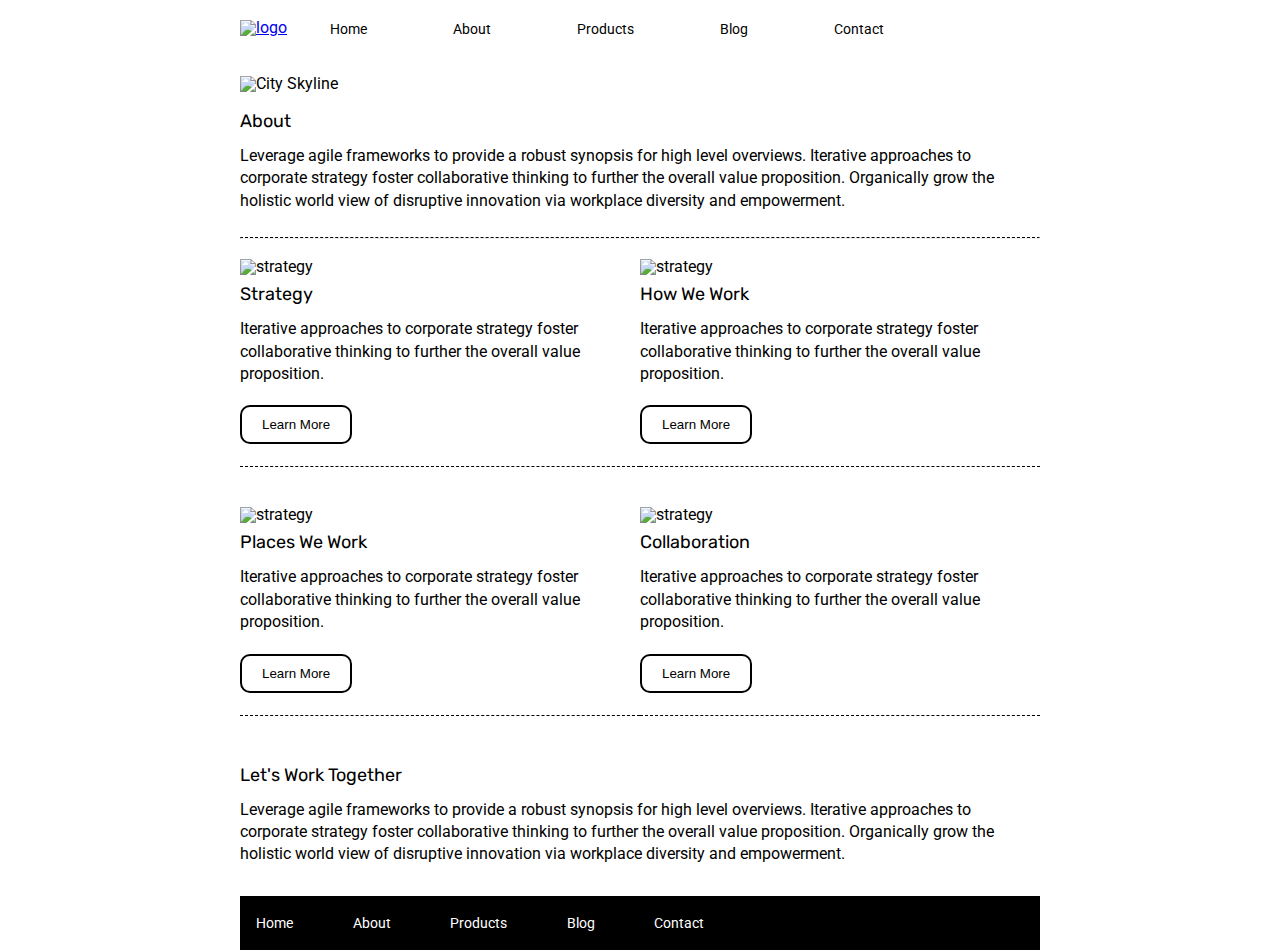
==== about.html @ 82e74df7 "update HTML and CSS for about page, completed" ====
<!doctype html>

<html lang="en">
<head>
  <meta charset="utf-8">

  <title>Sprint Challenge - About</title>

  <link href="https://fonts.googleapis.com/css?family=Roboto|Rubik" rel="stylesheet">
  <link rel="stylesheet" href="css/index.css">

</head>

<body>
    <div class="container about-page">

        <header>
            <div class="top">
                <div>
                    <a href="./index.html">
                        <img src="./img/lambda-black.png" alt="logo" id="#logo">
                    </a>
                </div>
                
                <div class="nav">
                    <nav>
                        <a href="./index.html">Home</a>
                        <a href="./about.html">About</a>
                        <a href="#">Products</a>
                        <a href="#">Blog</a>
                        <a href="#">Contact</a>
                    </nav>
                </div>
            </div>
            <img src="./img/jumbo-about.png" alt="City Skyline" />
        </header>
     
        <section>
          <h1>
            About
          </h1>
          <p>
            Leverage agile frameworks to provide a robust synopsis for high level overviews. Iterative approaches to corporate strategy foster collaborative thinking to further the overall value proposition. Organically grow the holistic world view of disruptive innovation via workplace diversity and empowerment.
          </p>
        </section>

        <hr>
        
        <section class="about-topics">
          <div>
            <img src="img/about-plan.png" alt="strategy">
            
            <h3>
              Strategy
            </h3>
            <p>
              Iterative approaches to corporate strategy foster collaborative thinking to further the overall value proposition.
            </p>
            <button>
              Learn More
            </button>
          </div>

          <div>
            <img src="img/about-working.png" alt="strategy">
            
            <h3>
              How We Work
            </h3>
            <p>
              Iterative approaches to corporate strategy foster collaborative thinking to further the overall value proposition.
            </p>
            
            <button>
              Learn More
            </button>
          </div>

          <div>
              <img src="img/about-office.png" alt="strategy">

              <h3>
                Places We Work
              </h3>
              <p>
                  Iterative approaches to corporate strategy foster collaborative thinking to further the overall value proposition.
              </p>

              <button>
                Learn More
              </button>
          </div>

          <div>
            <img src="img/about-meeting.png" alt="strategy">
            
            <h3>
              Collaboration
            </h3>
            <p>
                Iterative approaches to corporate strategy foster collaborative thinking to further the overall value proposition.
            </p>
            <button>
              Learn More
            </button>
          </div>
        </section>

        <section class="ending-note">
          <h3>
            Let's Work Together
          </h3>
          <p>
            Leverage agile frameworks to provide a robust synopsis for high level overviews. Iterative approaches to corporate strategy foster collaborative thinking to further the overall value proposition. Organically grow the holistic world view of disruptive innovation via workplace diversity and empowerment.
          </p>
        </section>

        
      <footer>
        <nav>
          <a href="index.html">Home</a>
          <a href="#">About</a>
          <a href="#">Products</a>
          <a href="#">Blog</a>
          <a href="#">Contact</a>
        </nav>
      </footer>
    </div><!-- container -->        
</body>
</html>
---- css/index.css ----
/* http://meyerweb.com/eric/tools/css/reset/ 
   v2.0 | 20110126
   License: none (public domain)
*/

html, body, div, span, applet, object, iframe,
h1, h2, h3, h4, h5, h6, p, blockquote, pre,
a, abbr, acronym, address, big, cite, code,
del, dfn, em, img, ins, kbd, q, s, samp,
small, strike, strong, sub, sup, tt, var,
b, u, i, center,
dl, dt, dd, ol, ul, li,
fieldset, form, label, legend,
table, caption, tbody, tfoot, thead, tr, th, td,
article, aside, canvas, details, embed, 
figure, figcaption, footer, header, hgroup, 
menu, nav, output, ruby, section, summary,
time, mark, audio, video {
	margin: 0;
	padding: 0;
	border: 0;
	font-size: 100%;
	font: inherit;
	vertical-align: baseline;
}
/* HTML5 display-role reset for older browsers */
article, aside, details, figcaption, figure, 
footer, header, hgroup, menu, nav, section {
	display: block;
}
body {
	line-height: 1;
}
ol, ul {
	list-style: none;
}
blockquote, q {
	quotes: none;
}
blockquote:before, blockquote:after,
q:before, q:after {
	content: '';
	content: none;
}
table {
	border-collapse: collapse;
	border-spacing: 0;
}

* {
    box-sizing: border-box;
}

html, body {
    height: 100%;
    font-family: 'Roboto', sans-serif;
}

h1, h2, h3, h4, h5 {
    font-size: 18px;
    margin-bottom: 15px;
    font-family: 'Rubik', sans-serif;
}

p {
    line-height: 1.4;
}

.container {
    width: 800px;
    margin: 0 auto;
}

.top-content {
    display: flex;
    flex-wrap: wrap;
    justify-content: space-evenly;
    margin-bottom: 20px;
    border-bottom: 1px dashed black;
}

.top-content .text-container {
    width: 48%;
    padding: 0 1%;
    padding-bottom: 20px;  
}

.middle-content {
    margin-bottom: 20px;
    border-bottom: 1px dashed black;
}

.middle-content h2 {
    padding: 0 2%;
    margin-bottom: 0;
}

.middle-content .boxes {
    display: flex;
    flex-wrap: wrap;
    justify-content: space-evenly;
}

.middle-content .boxes .box {
    width: 12.5%;
    height: 100px;
    background: black;
    margin: 20px 2.5%;
    color: white;
    display: flex;
    align-items: center;
    justify-content: center;
}

.bottom-content {
    display: flex;
    margin: 0 2% 20px;
    justify-content: space-around;
}

.bottom-content .text-container {
    padding-right: 4%;
}

.bottom-content .text-container:last-child {
    padding-right: 0;
}

footer {
    width: 100%;
    background: black;
}

footer nav {
    width: 60%;
    display: flex;
    justify-content: space-between;
    align-items: center;
    padding: 20px 2%;
    font-size: 14px;
}

footer nav a {
    color: white;
    text-decoration: none;
}

/*----------------------------------
SH Code starts here!
-----------------------------------*/

a:hover {
    text-decoration: underline;
    cursor: pointer;
}

hr {
    border-top: 1px dashed #000;
    margin: 25px 0 0;
}

button:hover {
    cursor: pointer;
}

header {
    margin: 20px 0;
}

header div.top {
    margin-bottom: 40px;
}

.top {
    display: flex;
    width: 100%;
    flex-flow: row nowrap;
}

header div img#logo {
    width: 20%;
}

header .nav {
    width: 80%;
}

header nav {
    width: 100%;
    height: 100%;
    display: flex;
    flex-flow: row nowrap;
    justify-content: space-around;
    align-items: flex-end;
}

header nav a {
    color: #000;
    text-decoration: none;
    font-size: 14px;
}

header img {
    display: block; 
    width: 100%;
}

.middle-content .boxes .box1 {
    background:teal;
}
.middle-content .boxes .box2 {
    background: gold;
}
.middle-content .boxes .box3 {
    background: cadetblue;
}
.middle-content .boxes .box4 {
    background: coral;
}
.middle-content .boxes .box5 {
    background: crimson;
}
.middle-content .boxes .box6 {
    background: forestgreen;
}
.middle-content .boxes .box7 {
    background: darkorchid;
}
.middle-content .boxes .box8 {
    background: hotpink;
}
.middle-content .boxes .box9 {
    background: indigo;
}
.middle-content .boxes .box10 {
    background: dodgerblue;
}

/*------------------------------
About page specific CSS 
----------------------------*/

.about-topics {
    display: flex;
    flex-flow: row wrap;
    justify-content: space-between;
}
.about-topics div {
    width: 50%;
    padding-bottom: 15px;
    border-bottom: 1px dashed #000;
    margin: 20px 0;
}

.about-topics div img {
    margin-bottom: 10px;
}

.about-topics div h3 {
    display: block;
    margin-bottom: 15px;
}

.about-topics div p {
    display: block;
    margin-bottom: 20px;
}

.about-topics div button {
    display: block;
    padding: 10px 20px;
    border: 2px solid #000;
    border-radius: 10px;
    background: #fff;
    margin-bottom: 7px;
}




.ending-note {
    margin: 30px 0;
}
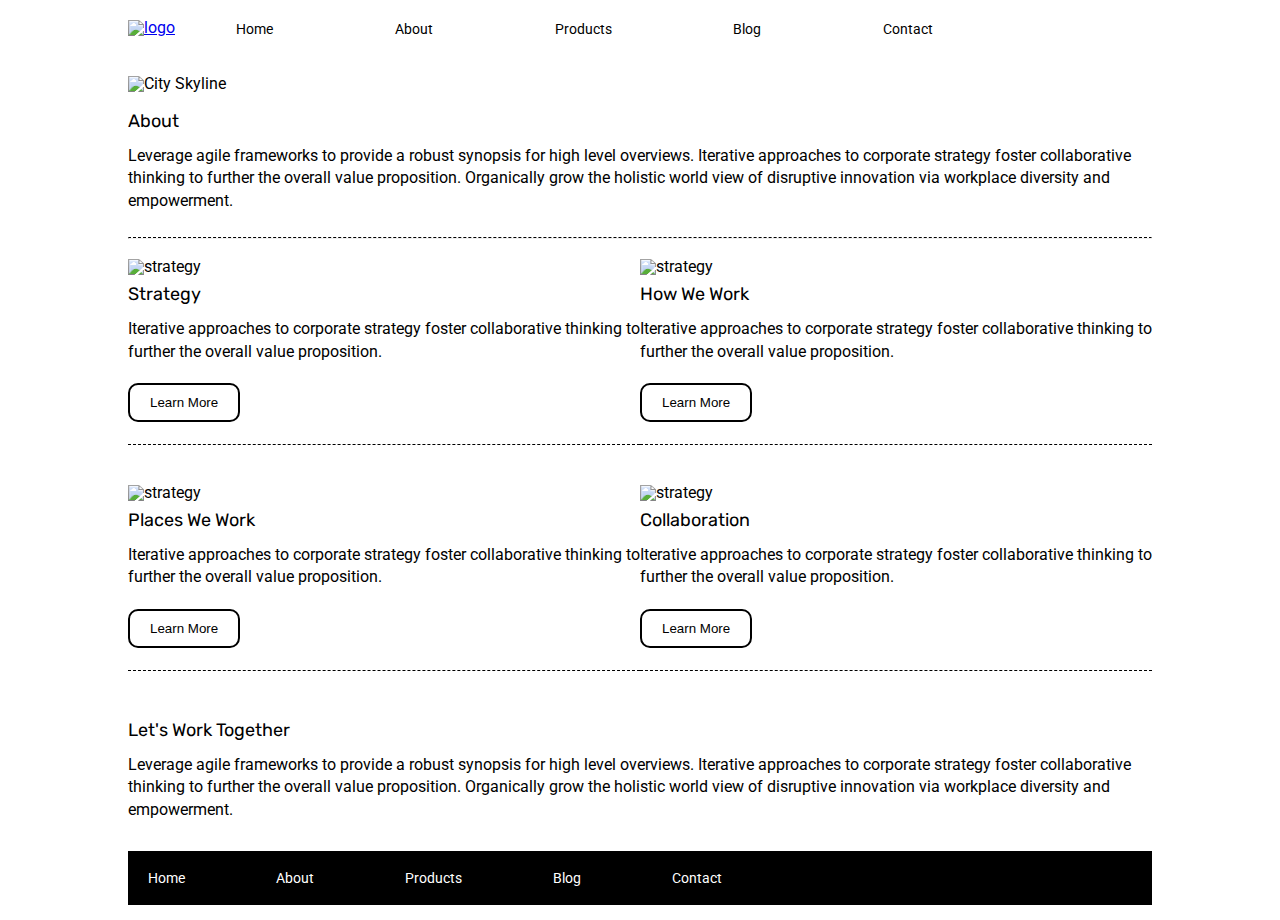
==== commit 212e5a87: "add contact page with working form fields" ====
--- a/about.html
+++ b/about.html
@@ -28,7 +28,7 @@
                         <a href="./about.html">About</a>
                         <a href="#">Products</a>
                         <a href="#">Blog</a>
-                        <a href="#">Contact</a>
+                        <a href="./contact.html">Contact</a>
                     </nav>
                 </div>
             </div>
@@ -122,7 +122,7 @@
           <a href="#">About</a>
           <a href="#">Products</a>
           <a href="#">Blog</a>
-          <a href="#">Contact</a>
+          <a href="./contact.html">Contact</a>
         </nav>
       </footer>
     </div><!-- container -->        
--- a/css/index.css
+++ b/css/index.css
@@ -149,6 +149,14 @@
 SH Code starts here!
 -----------------------------------*/
 
+body {
+    padding: 0 10%;
+}
+
+.container {
+    width: 100%;
+}
+
 a:hover {
     text-decoration: underline;
     cursor: pointer;
@@ -161,6 +169,10 @@
 
 button:hover {
     cursor: pointer;
+}
+
+header, section, footer {
+    width: 100%;
 }
 
 header {
@@ -234,6 +246,14 @@
 }
 .middle-content .boxes .box10 {
     background: dodgerblue;
+}
+
+.box {
+    animation: jumpUp 3s infinite ease-in-out;
+}
+
+.bottom-content .text-container {
+    width: 33%;
 }
 
 /*------------------------------
@@ -275,9 +295,68 @@
     margin-bottom: 7px;
 }
 
-
-
-
 .ending-note {
     margin: 30px 0;
+}
+
+/*-----------------------------
+Contact Page specific
+------------------------------*/
+.message {
+    margin: 30px 0;
+}
+
+.message label {
+    display: block;
+    width: 70%;
+    margin: 0 auto;
+}
+
+.message input, .message textarea, .message select{
+    display: block;
+    width: 70%;
+    margin: 0 auto;
+    margin-bottom: 10px;
+}
+.message input[type="submit"] {
+    display: block;
+}
+
+
+/*-----------------------------
+MEDIA
+------------------------------*/
+@media(max-width:750px) {
+    header nav {
+        flex-flow: column nowrap;
+    }
+    .top-content .text-container, .bottom-content, .bottom-content .text-container {
+        display: block;
+        width: 100%;
+        margin-bottom: 15px;
+    }
+}
+
+
+/*--------------------------------
+ANIMATIONS
+-------------------------------*/
+
+@keyframes jumpUp {
+    0% {
+        transform: translateY(0px);
+        -webkit-transform: translateY(0px);
+    }
+    50% {
+        transform: translateY(40px);
+        -webkit-transform: translateY(40px);
+    }
+    75% {
+        transform: translateY(0px) rotate(180deg);
+        -webkit-transform: translateY(0px) rotate(180deg);
+    }
+    100% {
+        transform: rotate(0deg);
+        -webkit-transform: rotate(0deg);
+    }
 }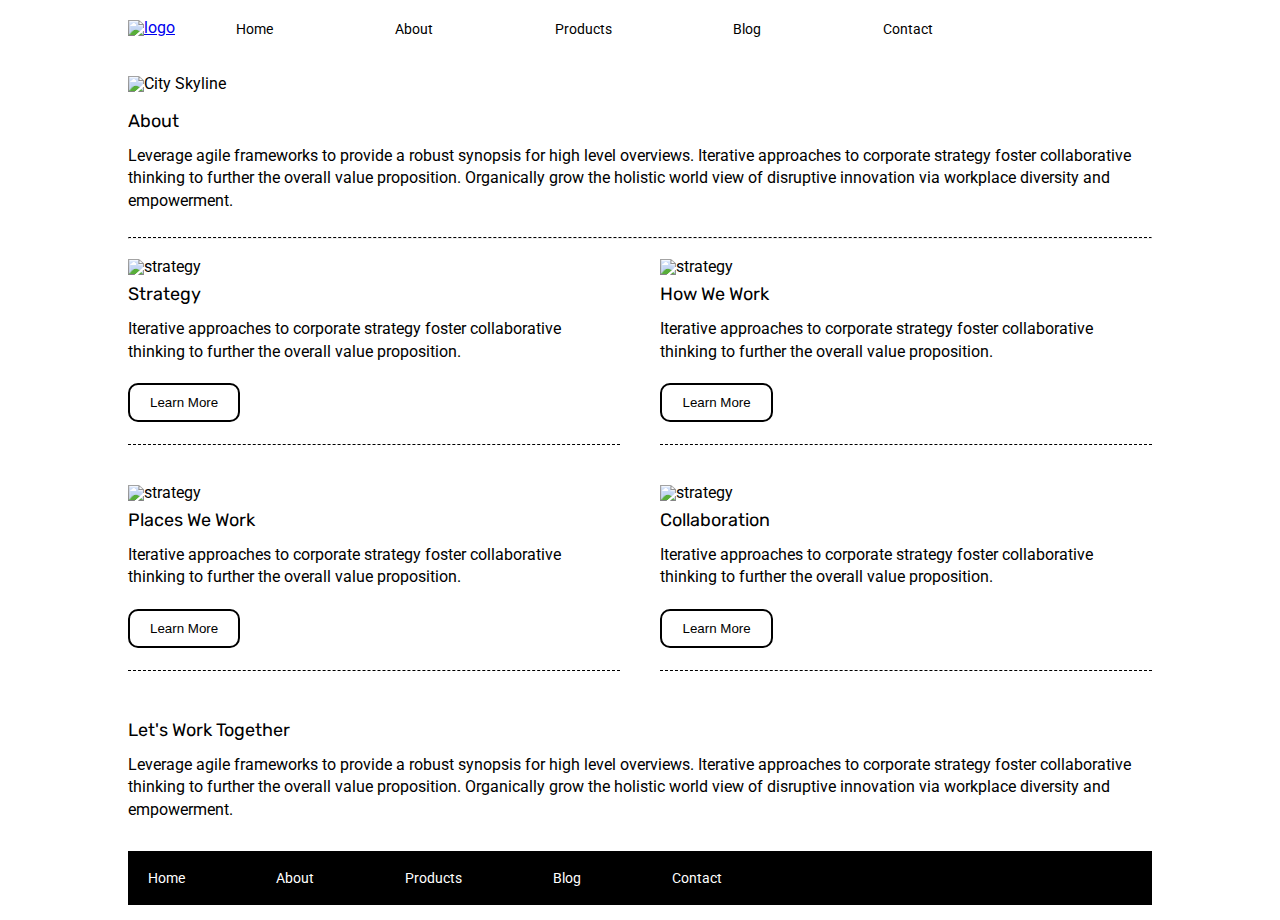
==== commit 1af3713a: "fix bugs in media query and missing nav hrefs" ====
--- a/about.html
+++ b/about.html
@@ -3,6 +3,7 @@
 <html lang="en">
 <head>
   <meta charset="utf-8">
+  <meta name="viewport" content="width=device-width, initial-scale=1.0">
 
   <title>Sprint Challenge - About</title>
 
@@ -119,7 +120,7 @@
       <footer>
         <nav>
           <a href="index.html">Home</a>
-          <a href="#">About</a>
+          <a href="./about.html">About</a>
           <a href="#">Products</a>
           <a href="#">Blog</a>
           <a href="./contact.html">Contact</a>
--- a/css/index.css
+++ b/css/index.css
@@ -266,13 +266,14 @@
     justify-content: space-between;
 }
 .about-topics div {
-    width: 50%;
+    width: 48%;
     padding-bottom: 15px;
     border-bottom: 1px dashed #000;
     margin: 20px 0;
 }
 
 .about-topics div img {
+    width: 100%;
     margin-bottom: 10px;
 }
 
